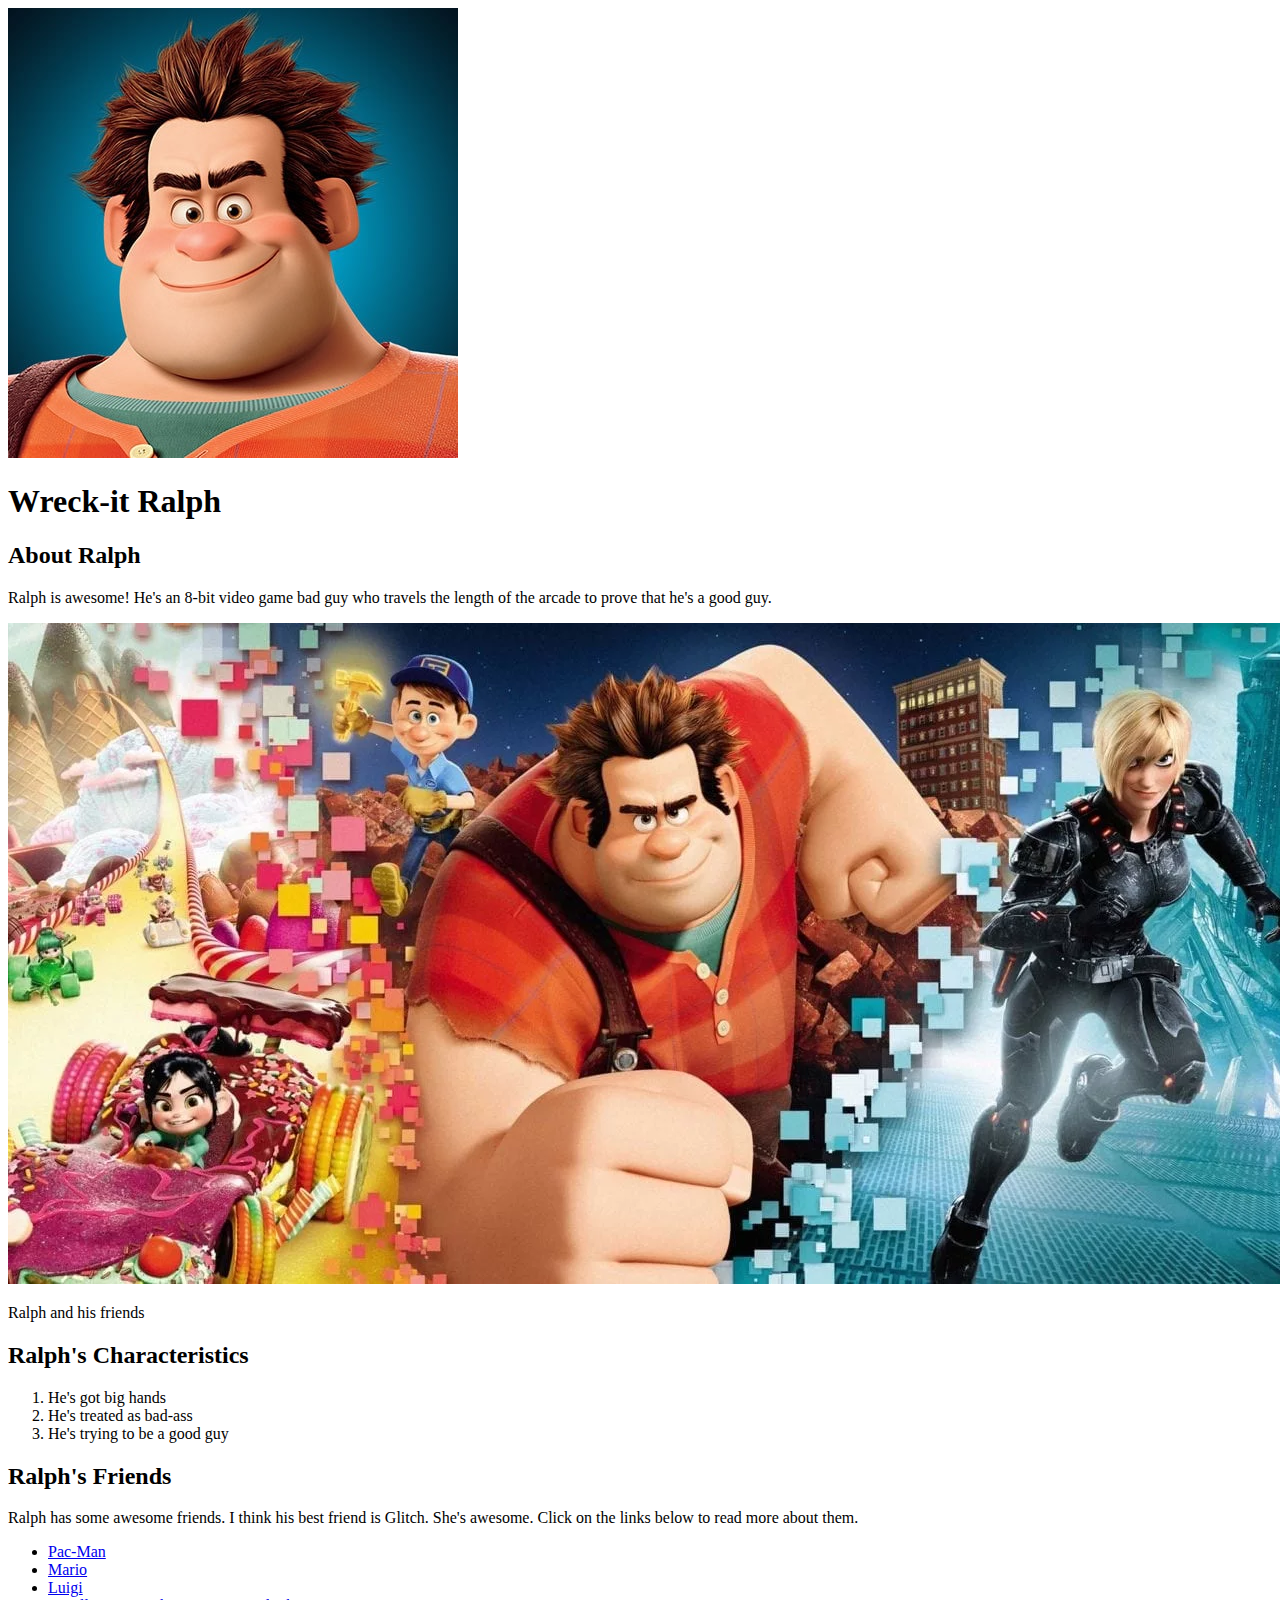
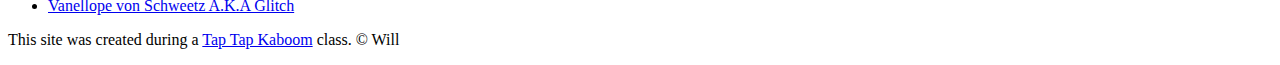
==== index.html @ 208f156f "Added our character's index.html file and few images" ====
<!DOCTYPE html>
<html>
<head>
	<title>Wreck-it Ralph</title>
	<link rel="icon" href="img/ralph-avatar.jpeg">
</head>
<body>
	<!-- header element -->
	<header>
		<img src="img/ralph-avatar.jpeg">
		<h1>Wreck-it Ralph</h1>
	</header>

	<!-- main element -->
	<main>
		<h2>About Ralph</h2>
		<p>Ralph is awesome! He's an 8-bit video game bad guy who travels 
		the length of the arcade to prove that he's a good guy.</p>
		<img src="img/ralph-big.jpeg">
		<p>Ralph and his friends</p>
		
		<!-- Characteristics -->
		<h2>Ralph's Characteristics</h2>
		<ol>
			<li>He's got big hands</li>
			<li>He's treated as bad-ass</li>
			<li>He's trying to be a good guy</li>
		</ol>
		
		<!-- Friends -->
		<h2>Ralph's Friends</h2>
		<p>Ralph has some awesome friends. I think his best friend
		is Glitch. She's awesome. Click on the links below to read more about them.</p>
		<ul>
			<li><a href="https://en.wikipedia.org/wiki/Pac-Man" target="_blank" title="Pac-Man">Pac-Man</a></li>
			<li><a href="https://en.wikipedia.org/wiki/Mario" target="_blank" title="Mario">Mario</a></li>
			<li><a href="https://en.wikipedia.org/wiki/Luigi" target="_blank" title="Luigi">Luigi</a></li>
			<li><a href="https://disney.fandom.com/wiki/Vanellope_von_Schweetz" target="_blank" title="Vanellope">Vanellope von Schweetz A.K.A Glitch</a></li>
		</ul>
	</main>

	<!-- Footer element -->
	<footer>
		<p>This site was created during a <a href="https://taptapkaboom.com">Tap Tap Kaboom</a> class. &copy; Will</p>
	</footer>
</body>
</html>
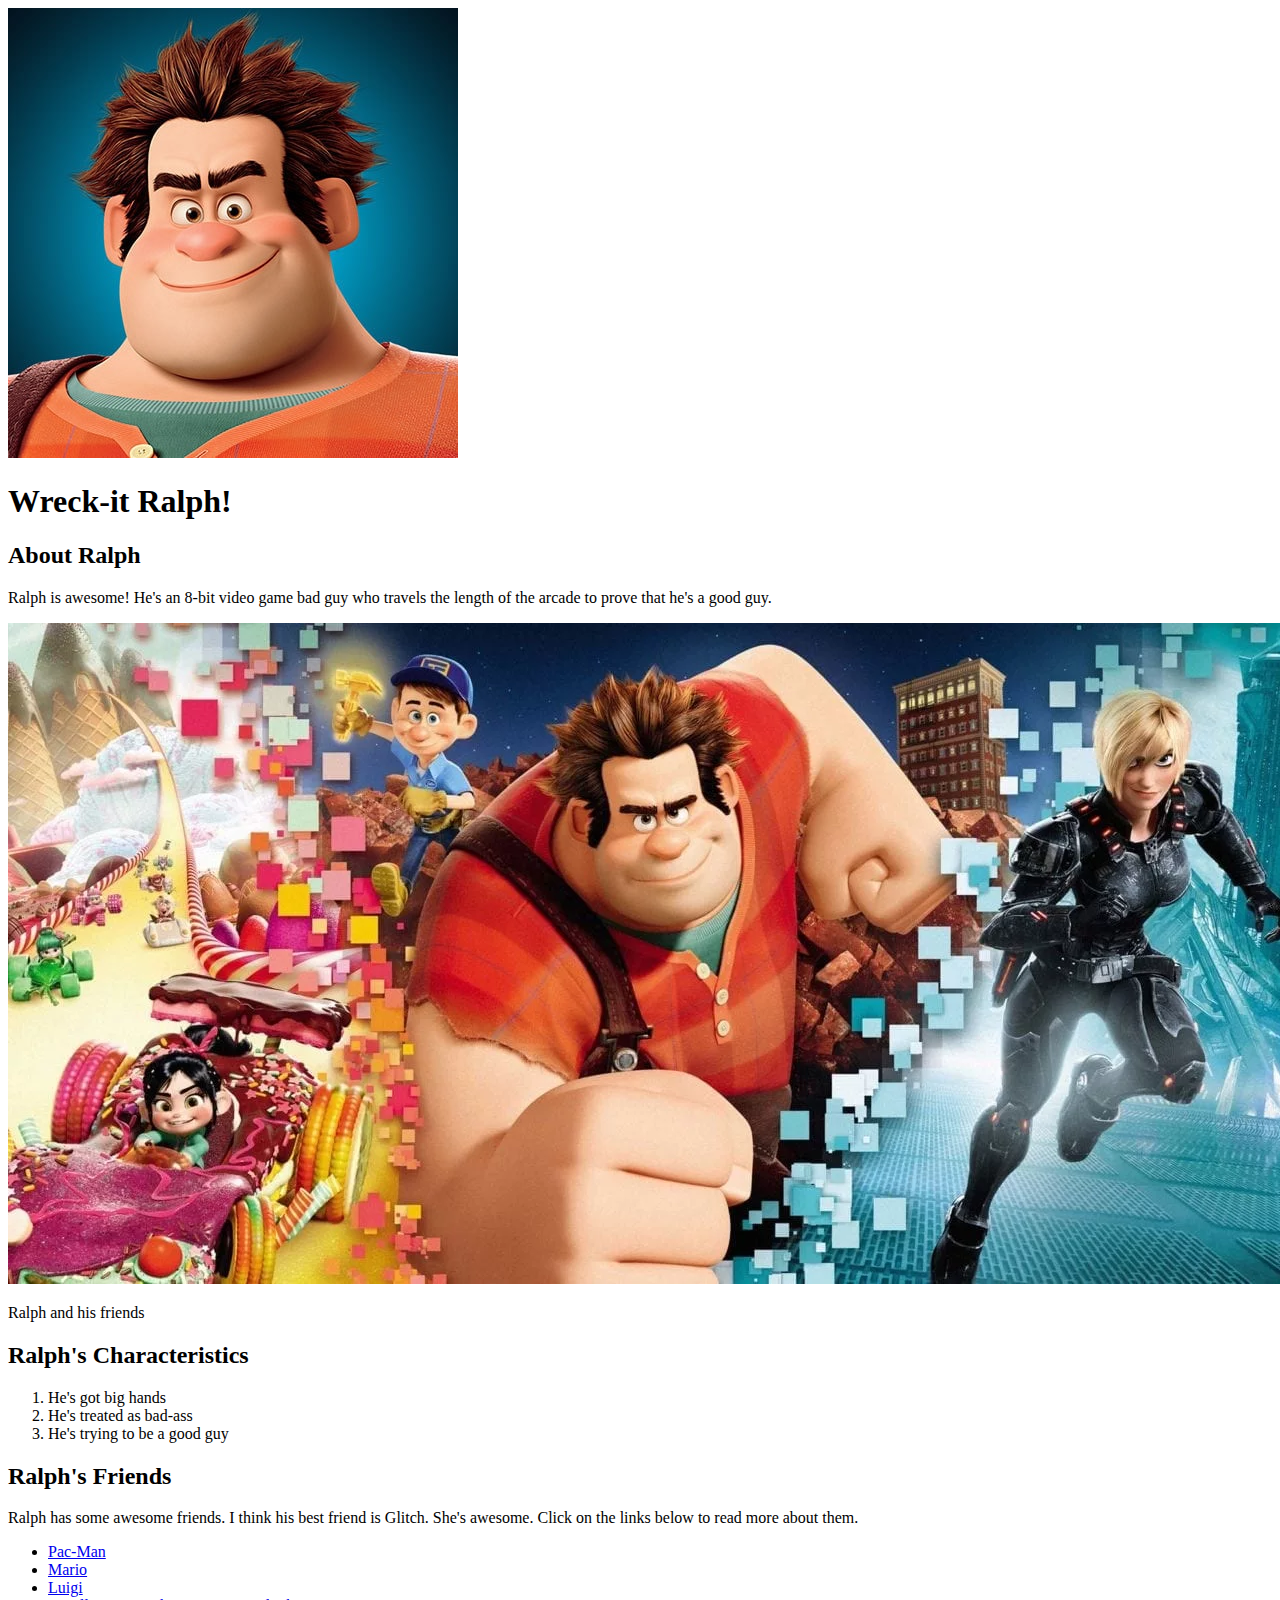
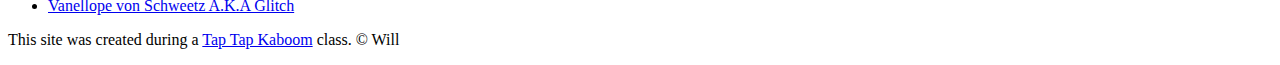
==== commit fdc3dd87: "Update index.html" ====
--- a/index.html
+++ b/index.html
@@ -3,12 +3,14 @@
 <head>
 	<title>Wreck-it Ralph</title>
 	<link rel="icon" href="img/ralph-avatar.jpeg">
+	<link href="https://fonts.googleapis.com/css?family=Press+Start+2P&display=swap" rel="stylesheet">
+	<link rel="stylesheet" type="text/css" href="css/hero.css">
 </head>
 <body>
 	<!-- header element -->
 	<header>
 		<img src="img/ralph-avatar.jpeg">
-		<h1>Wreck-it Ralph</h1>
+		<h1>Wreck-it Ralph!</h1>
 	</header>
 
 	<!-- main element -->
@@ -17,7 +19,7 @@
 		<p>Ralph is awesome! He's an 8-bit video game bad guy who travels 
 		the length of the arcade to prove that he's a good guy.</p>
 		<img src="img/ralph-big.jpeg">
-		<p>Ralph and his friends</p>
+		<p class="caption">Ralph and his friends</p>
 		
 		<!-- Characteristics -->
 		<h2>Ralph's Characteristics</h2>
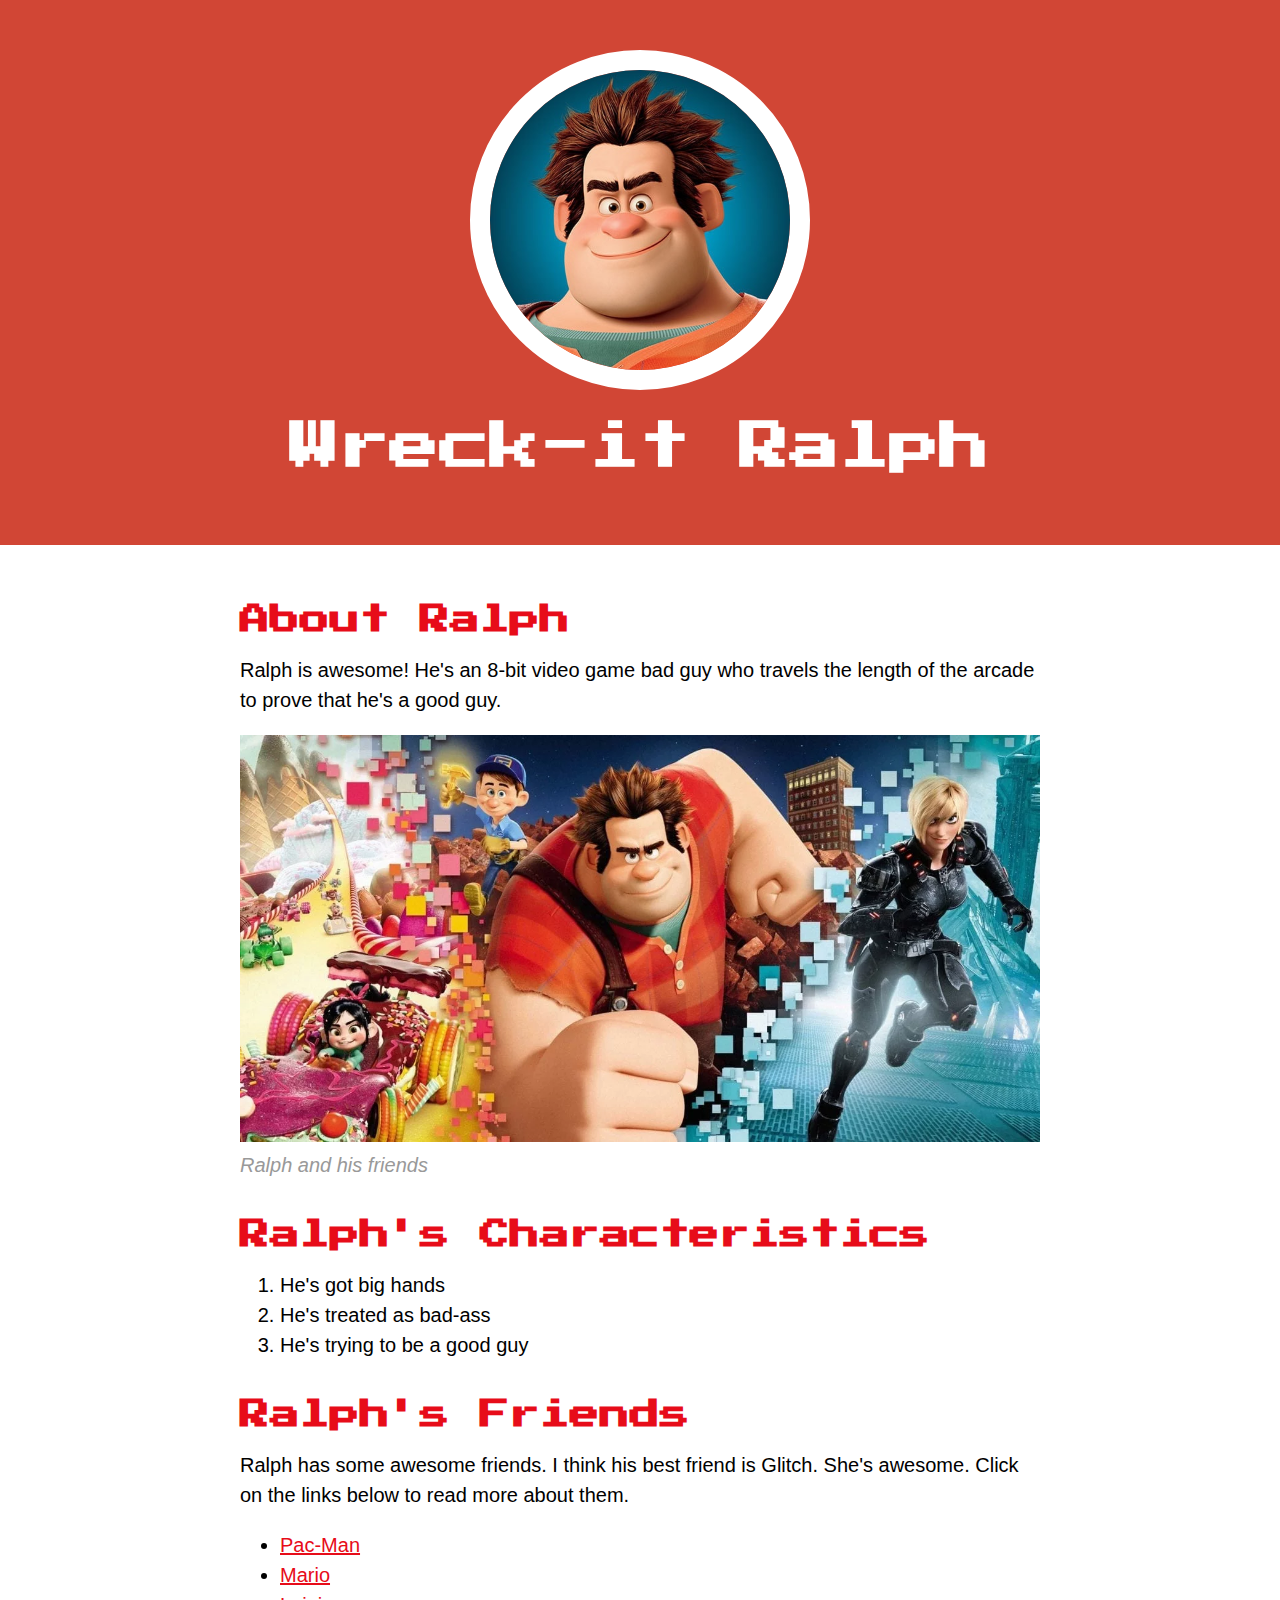
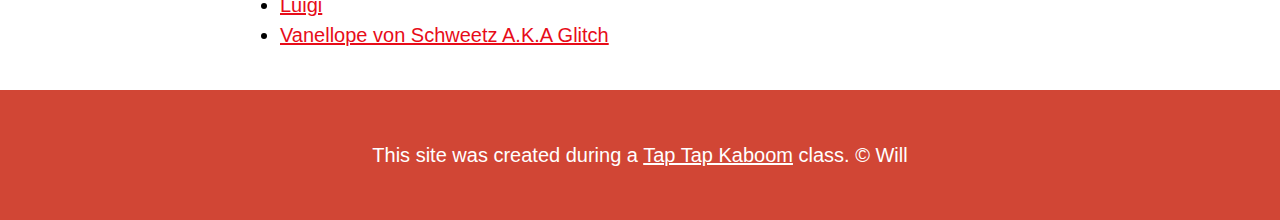
==== commit fa590ab6: "Update index.html" ====
--- a/index.html
+++ b/index.html
@@ -4,13 +4,13 @@
 	<title>Wreck-it Ralph</title>
 	<link rel="icon" href="img/ralph-avatar.jpeg">
 	<link href="https://fonts.googleapis.com/css?family=Press+Start+2P&display=swap" rel="stylesheet">
-	<link rel="stylesheet" type="text/css" href="css/hero.css">
+	<link rel="stylesheet" type="text/css" href="CSS/hero.css">
 </head>
 <body>
 	<!-- header element -->
 	<header>
 		<img src="img/ralph-avatar.jpeg">
-		<h1>Wreck-it Ralph!</h1>
+		<h1>Wreck-it Ralph</h1>
 	</header>
 
 	<!-- main element -->
--- a/CSS/hero.css
+++ b/CSS/hero.css
@@ -0,0 +1,84 @@
+body{
+	margin: 0;
+	font-family: Helvetica Neue, Arial, sans-serif;
+	font-size: 20px;
+	line-height: 30px;
+}
+
+header{
+	background-color: #d14635;
+	text-align: center;
+	padding-top: 50px;
+	padding-bottom: 50px;
+}
+
+h1, h2{
+	font-family: 'Press Start 2P', cursive;
+
+}
+
+/*header styles*/
+
+header h1{
+	color: white;
+	font-size: 50px;
+
+}
+
+header img{
+border-radius: 170px;
+    width: 300px;
+    border: 20px solid white;
+}
+
+main{
+	max-width: 800px;
+	margin: 0 auto;
+	padding: 20px;
+}
+
+main img{
+	max-width: 100%;
+}
+
+h2{
+	font-size: 30px;
+	color:#e70c19;
+	margin: 40px 0 10px;
+}
+a{
+	color: #e70c19;
+
+}
+a:hover{
+	color: white;
+	background-color: #483a94;
+}
+
+footer{
+	background-color: #d14635;
+	text-align: center;
+	color: white;
+	padding: 50px;
+}
+
+footer p{
+	margin: 0;
+}
+
+footer a{
+	color: white;
+}
+
+footer a:hover{
+	opacity: .5;
+	background-color: transparent;
+}
+
+p.caption{
+	color: #999999;
+	font-style: italic;
+	margin-top: 0;
+}
+
+
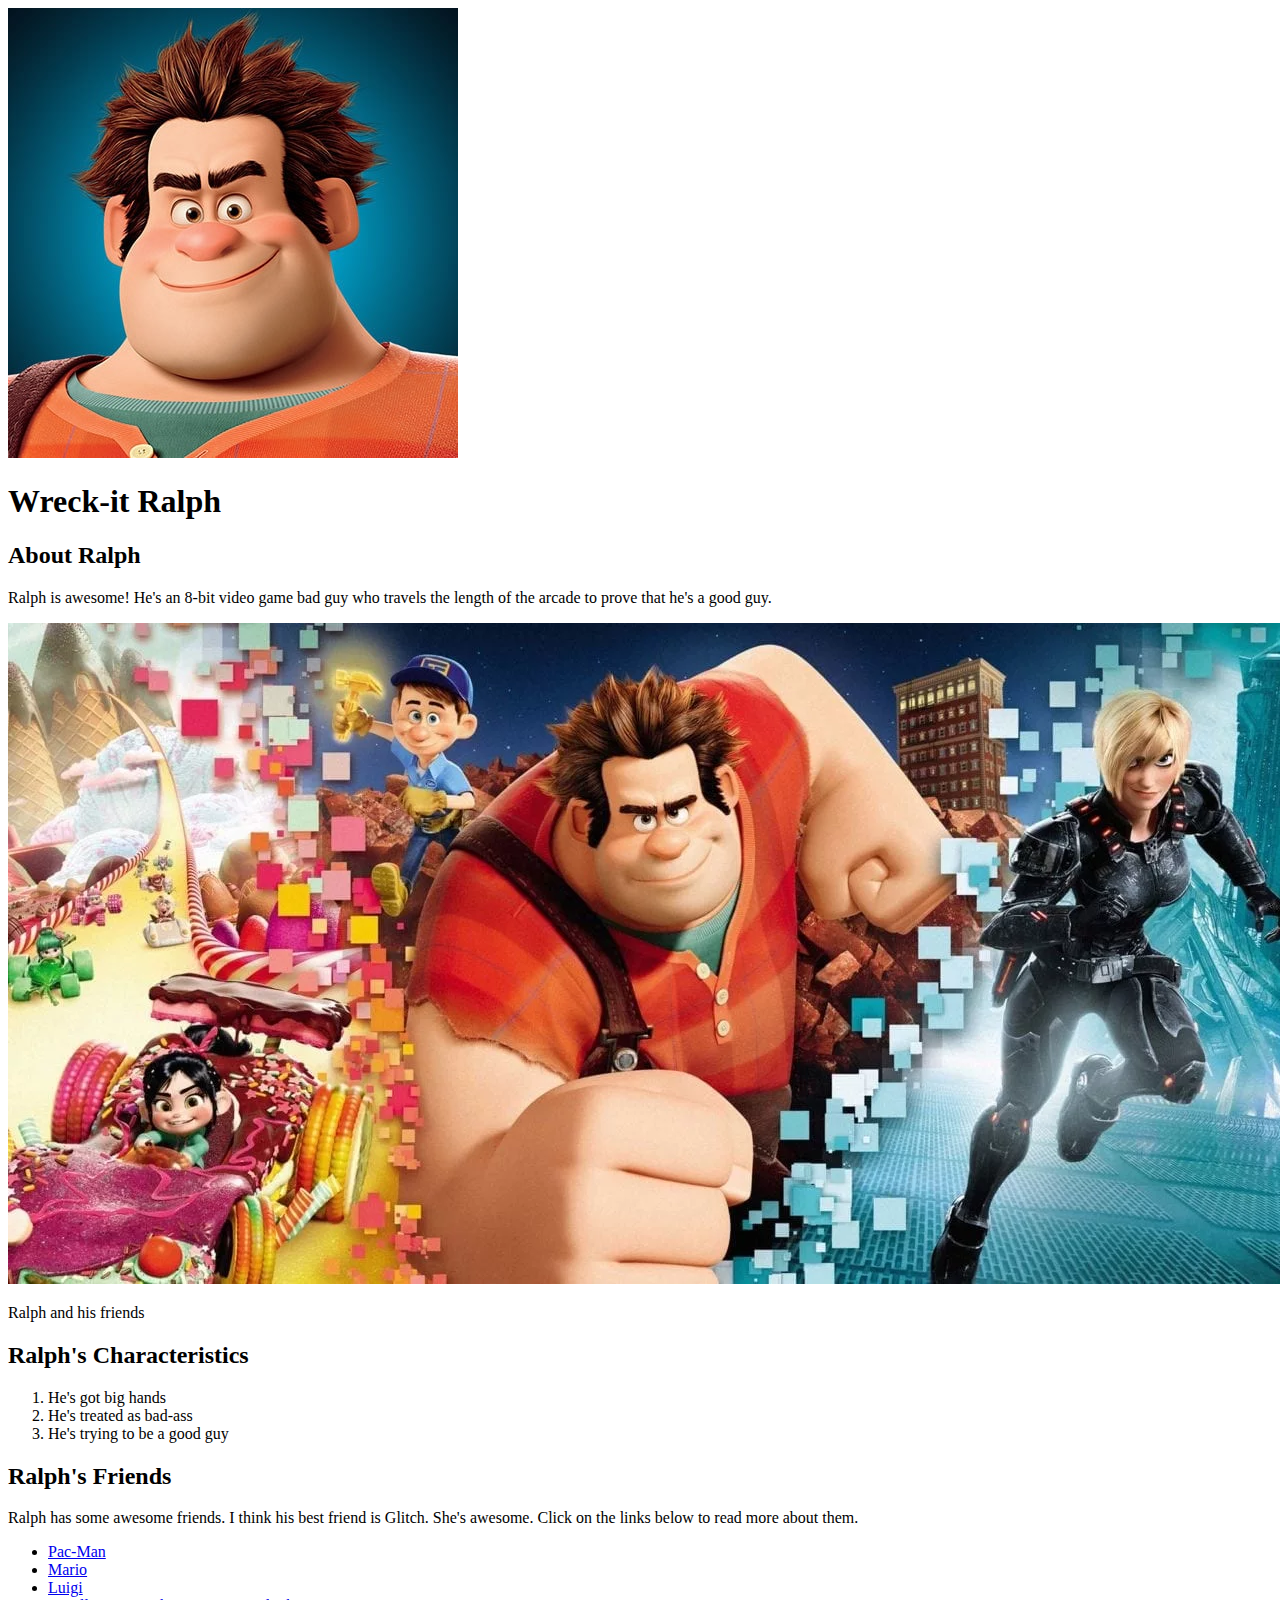
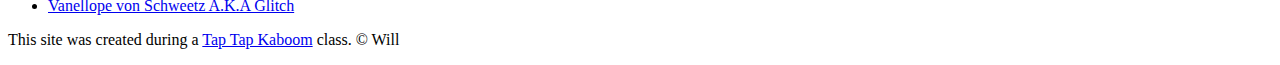
==== commit 18c0d5da: "Update index.html" ====
--- a/index.html
+++ b/index.html
@@ -4,7 +4,7 @@
 	<title>Wreck-it Ralph</title>
 	<link rel="icon" href="img/ralph-avatar.jpeg">
 	<link href="https://fonts.googleapis.com/css?family=Press+Start+2P&display=swap" rel="stylesheet">
-	<link rel="stylesheet" type="text/css" href="CSS/hero.css">
+	<link rel="stylesheet" type="text/css" href="css/hero.css">
 </head>
 <body>
 	<!-- header element -->
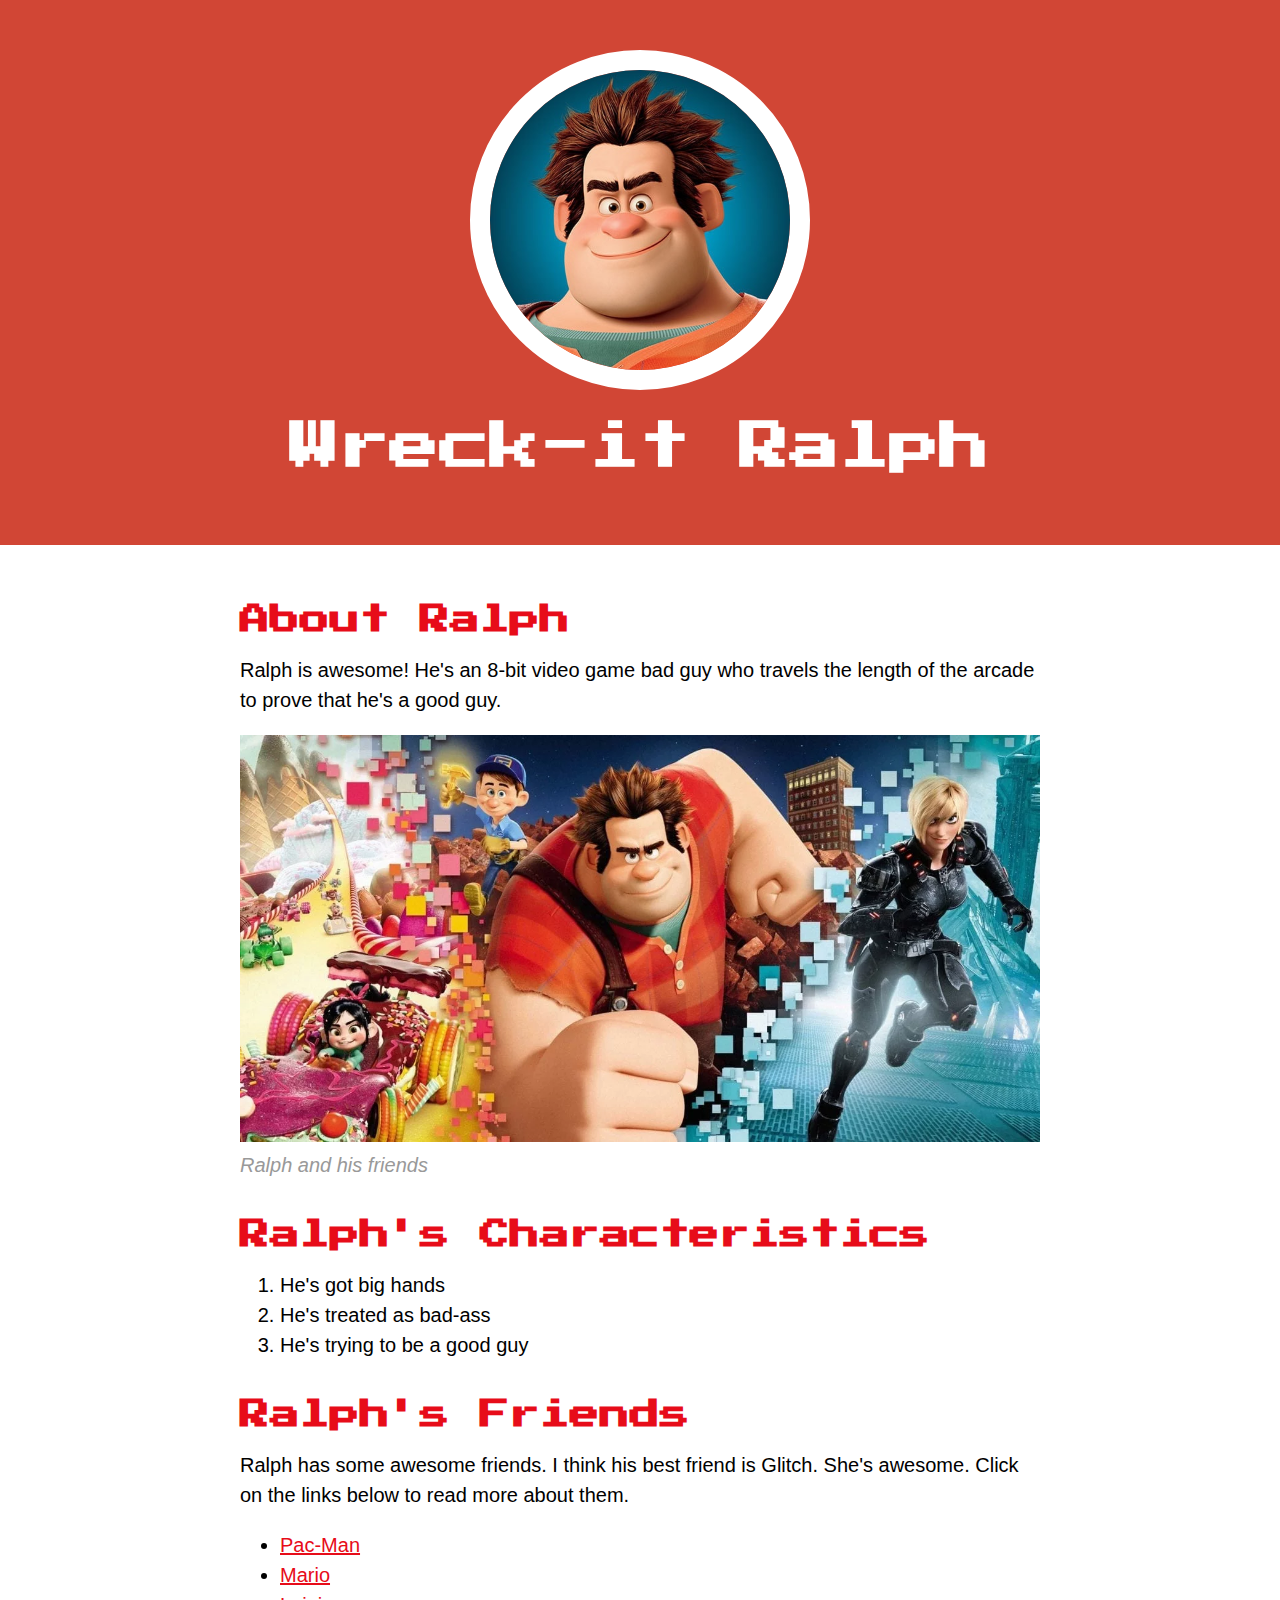
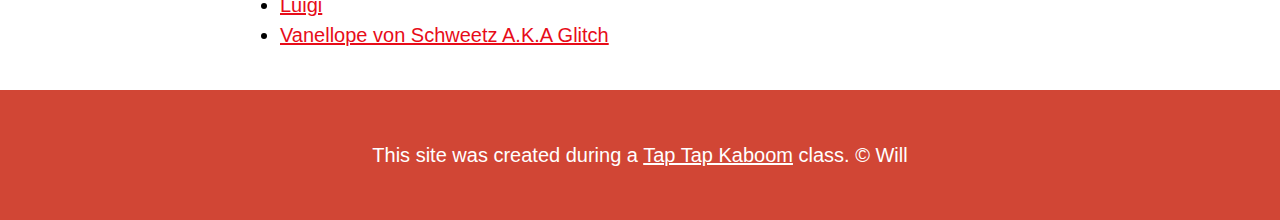
==== commit e735c2a9: "Update index.html" ====
--- a/index.html
+++ b/index.html
@@ -4,7 +4,7 @@
 	<title>Wreck-it Ralph</title>
 	<link rel="icon" href="img/ralph-avatar.jpeg">
 	<link href="https://fonts.googleapis.com/css?family=Press+Start+2P&display=swap" rel="stylesheet">
-	<link rel="stylesheet" type="text/css" href="css/hero.css">
+	<link rel="stylesheet" type="text/css" href="CSS/hero.css">
 </head>
 <body>
 	<!-- header element -->
--- a/CSS/hero.css
+++ b/CSS/hero.css
@@ -0,0 +1,84 @@
+body{
+	margin: 0;
+	font-family: Helvetica Neue, Arial, sans-serif;
+	font-size: 20px;
+	line-height: 30px;
+}
+
+header{
+	background-color: #d14635;
+	text-align: center;
+	padding-top: 50px;
+	padding-bottom: 50px;
+}
+
+h1, h2{
+	font-family: 'Press Start 2P', cursive;
+
+}
+
+/*header styles*/
+
+header h1{
+	color: white;
+	font-size: 50px;
+
+}
+
+header img{
+border-radius: 170px;
+    width: 300px;
+    border: 20px solid white;
+}
+
+main{
+	max-width: 800px;
+	margin: 0 auto;
+	padding: 20px;
+}
+
+main img{
+	max-width: 100%;
+}
+
+h2{
+	font-size: 30px;
+	color:#e70c19;
+	margin: 40px 0 10px;
+}
+a{
+	color: #e70c19;
+
+}
+a:hover{
+	color: white;
+	background-color: #483a94;
+}
+
+footer{
+	background-color: #d14635;
+	text-align: center;
+	color: white;
+	padding: 50px;
+}
+
+footer p{
+	margin: 0;
+}
+
+footer a{
+	color: white;
+}
+
+footer a:hover{
+	opacity: .5;
+	background-color: transparent;
+}
+
+p.caption{
+	color: #999999;
+	font-style: italic;
+	margin-top: 0;
+}
+
+
